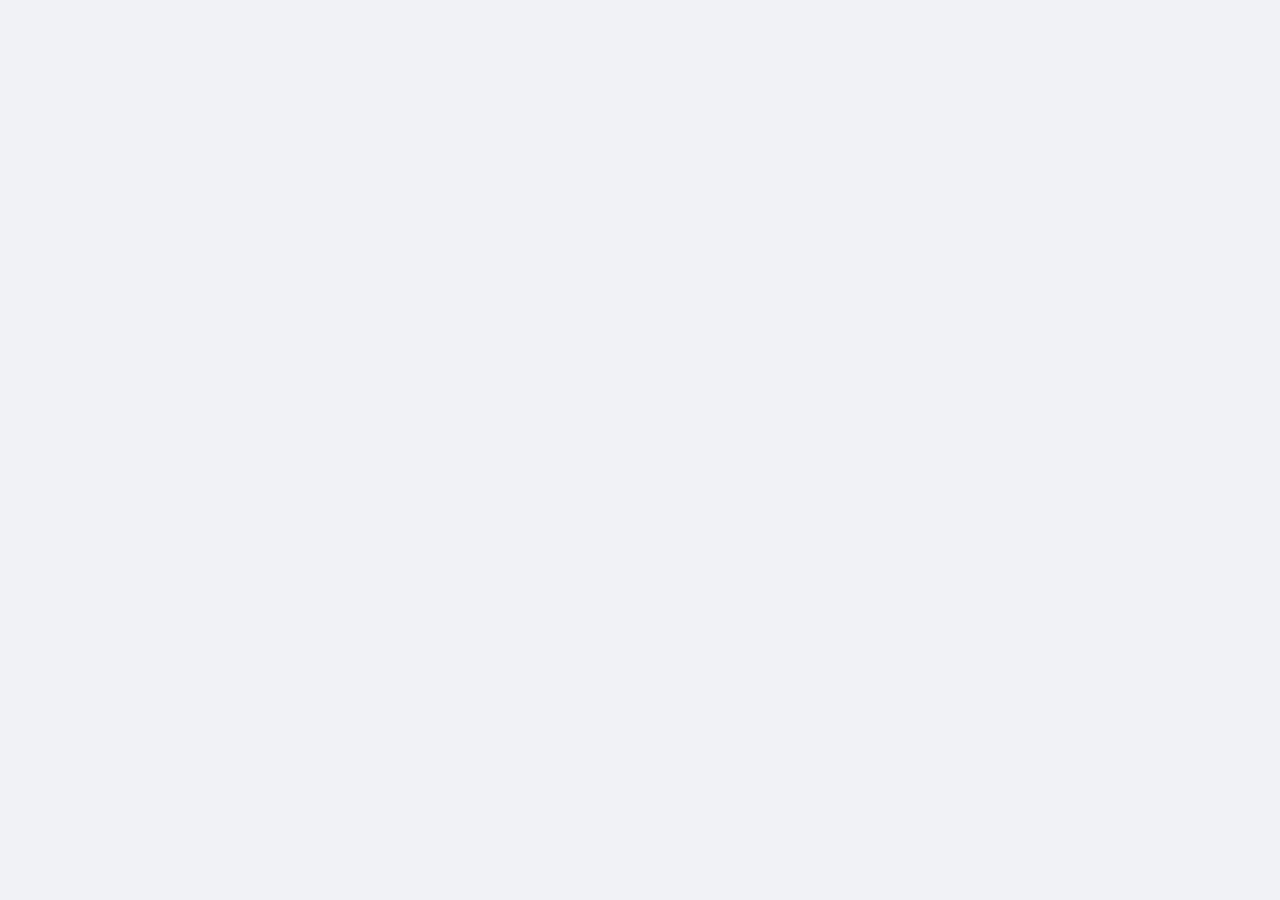
==== src/main/index.html @ 96ff0e4e "import main files" ====
<!DOCTYPE html>
<html lang="en">

<head>
    <meta charset="UTF-8">
    <meta name="viewport" content="width=device-width, initial-scale=1.0">
    <title>Document</title>
    <link rel="stylesheet" href="Style.css">
    <script src="main.js"></script>
</head>

<body>
</body>

</html>
---- src/main/Style.css ----
/* --- Global Styles & Body --- */

/* Import a clean, modern font from Google Fonts */
@import url('https://fonts.googleapis.com/css2?family=Inter:wght@400;500;700&display=swap');

/* Apply a natural box-sizing model to all elements */
*,
*::before,
*::after {
    box-sizing: border-box;
}

body {
    font-family: 'Inter', sans-serif;
    /* Use Inter as the default font */
    background-color: #f0f2f5;
    /* Light gray background for a soft look */
    color: #333;
    /* Dark gray text for readability */
    margin: 0;
    padding: 2rem;
    /* Add some padding around the content */
    display: flex;
    justify-content: center;
    align-items: center;
    min-height: 700px;
    flex-direction: column;
}
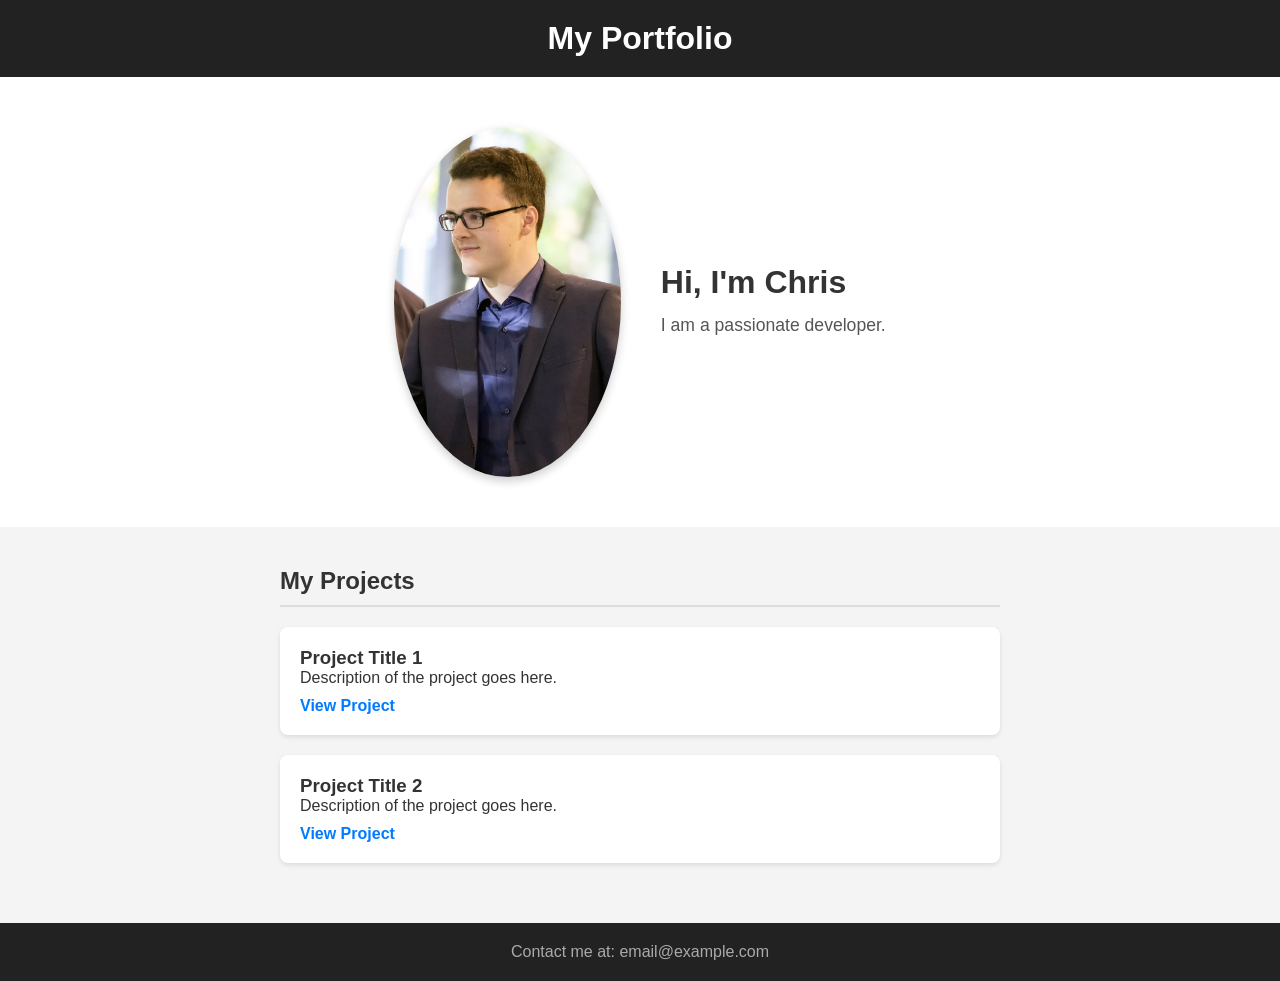
==== commit 7939fc1b: "added simple layout" ====
--- a/src/main/index.html
+++ b/src/main/index.html
@@ -9,7 +9,53 @@
     <script src="main.js"></script>
 </head>
 
+<!DOCTYPE html>
+<html lang="en">
+<head>
+    <meta charset="UTF-8">
+    <meta name="viewport" content="width=device-width, initial-scale=1.0">
+    <title>My Portfolio</title>
+    <link rel="stylesheet" href="style.css">
+</head>
 <body>
+
+    <div class="main-container">
+
+        <header class="portfolio-header">
+            <h1>My Portfolio</h1>
+            </header>
+
+        <section class="about-section">
+            <img src="../../Res/Img/rsz_christian_korreng2.jpg" alt="Profile Picture" class="profile-pic">
+            
+            <div class="about-text">
+                <h2>Hi, I'm Chris</h2>
+                <p>I am a passionate developer.</p>
+            </div>
+        </section>
+
+        <main class="projects-section">
+            <h2>My Projects</h2>
+
+            <div class="project-card">
+                <h3>Project Title 1</h3>
+                <p>Description of the project goes here.</p>
+                <a href="#">View Project</a>
+            </div>
+
+            <div class="project-card">
+                <h3>Project Title 2</h3>
+                <p>Description of the project goes here.</p>
+                <a href="#">View Project</a>
+            </div>
+        </main>
+
+        <footer>
+            <p>Contact me at: email@example.com</p>
+        </footer>
+
+    </div>
+
 </body>
 
 </html>
--- a/src/main/Style.css
+++ b/src/main/Style.css
@@ -1,28 +1,102 @@
-/* --- Global Styles & Body --- */
-
-/* Import a clean, modern font from Google Fonts */
-@import url('https://fonts.googleapis.com/css2?family=Inter:wght@400;500;700&display=swap');
-
-/* Apply a natural box-sizing model to all elements */
-*,
-*::before,
-*::after {
+/* --- Global Styles --- */
+* {
+    margin: 0;
+    padding: 0;
     box-sizing: border-box;
 }
 
 body {
-    font-family: 'Inter', sans-serif;
-    /* Use Inter as the default font */
-    background-color: #f0f2f5;
-    /* Light gray background for a soft look */
+    font-family: Arial, sans-serif;
+    background-color: #f4f4f4;
     color: #333;
-    /* Dark gray text for readability */
-    margin: 0;
-    padding: 2rem;
-    /* Add some padding around the content */
+}
+
+.main-container {
     display: flex;
-    justify-content: center;
-    align-items: center;
-    min-height: 700px;
     flex-direction: column;
+    min-height: 100vh;
+}
+
+/* --- Header --- */
+.portfolio-header {
+    background-color: #222;
+    color: white;
+    padding: 20px 40px;
+    text-align: center; /* Centers the header title */
+}
+
+/* --- NEW: About Section --- */
+.about-section {
+    background-color: white;
+    padding: 50px 20px;
+    
+    /* Flexbox to put image and text side-by-side */
+    display: flex; 
+    justify-content: center; /* Centers the group horizontally */
+    align-items: center; /* Aligns them vertically */
+    gap: 40px; /* Space between picture and text */
+}
+
+/* Image Styles */
+.profile-pic {
+    height: 350px; /* Made it bigger since it's in the main body now */
+    object-fit: cover;
+    border-radius: 50%;
+    box-shadow: 0 4px 10px rgba(0,0,0,0.2); /* Adds a nice shadow */
+}
+
+/* Text Styles */
+.about-text {
+    max-width: 400px; /* Prevents text from stretching too wide */
+}
+
+.about-text h2 {
+    margin-bottom: 10px;
+    font-size: 2rem;
+}
+
+.about-text p {
+    font-size: 1.1rem;
+    line-height: 1.6;
+    color: #555;
+}
+
+/* --- Projects Section --- */
+.projects-section {
+    flex-grow: 1;
+    padding: 40px;
+    max-width: 800px;
+    margin: 0 auto;
+    width: 100%;
+}
+
+.projects-section h2 {
+    border-bottom: 2px solid #ddd;
+    padding-bottom: 10px;
+    margin-bottom: 20px;
+}
+
+.project-card {
+    background: white;
+    padding: 20px;
+    margin-bottom: 20px;
+    border-radius: 8px;
+    box-shadow: 0 2px 5px rgba(0,0,0,0.1);
+}
+
+.project-card a {
+    display: inline-block;
+    margin-top: 10px;
+    color: #007BFF;
+    text-decoration: none;
+    font-weight: bold;
+}
+
+/* --- Footer --- */
+footer {
+    background-color: #222;
+    color: #aaa;
+    text-align: center;
+    padding: 20px;
+    margin-top: auto;
 }
